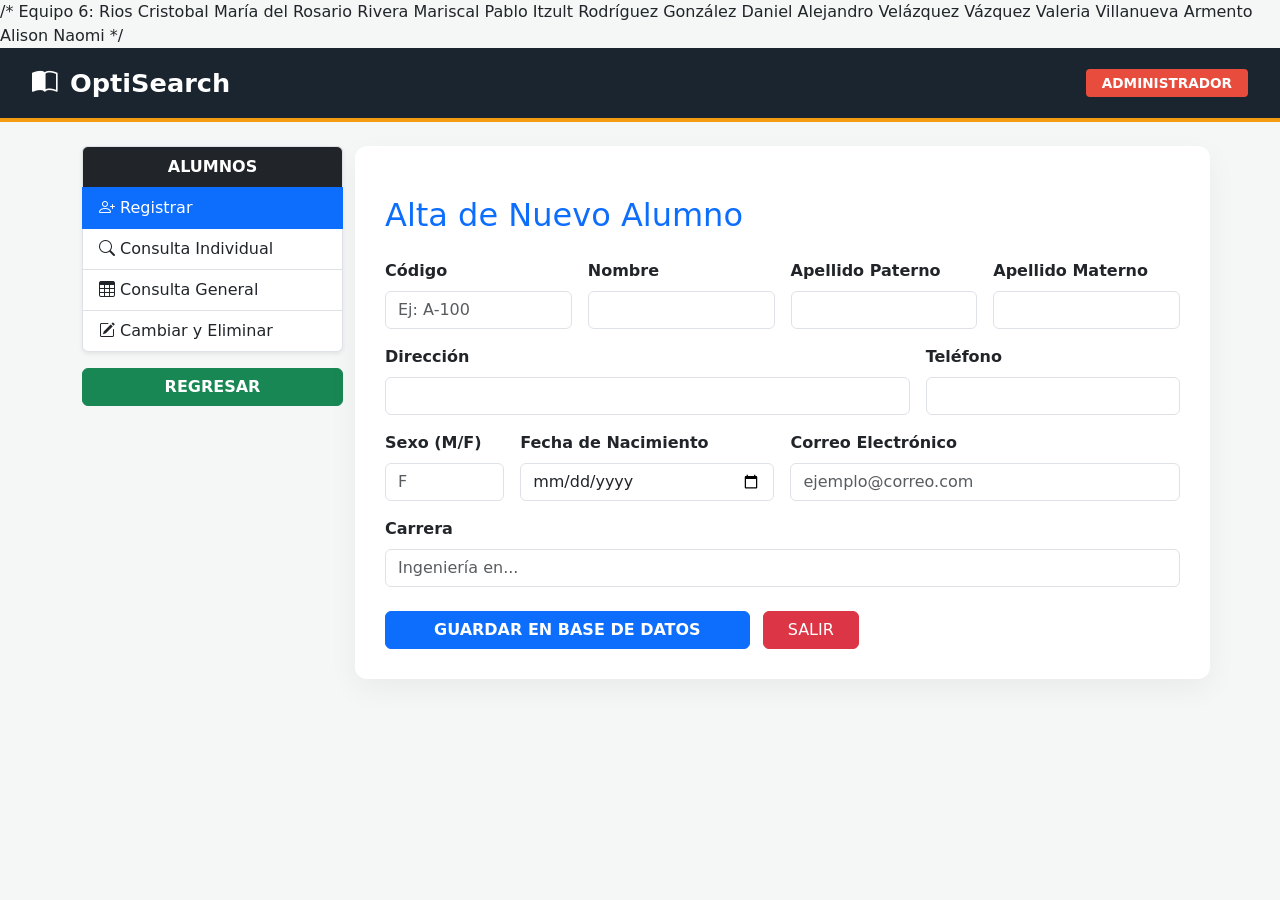
==== alumnos.html @ b0c6136f "Adicion de comentario del equipo y el apartado prestamo html y css" ====
<!DOCTYPE html>
<html lang="es">
    /* Equipo 6: 
    Rios Cristobal María del Rosario
    Rivera Mariscal Pablo Itzult
    Rodríguez González Daniel Alejandro
    Velázquez Vázquez Valeria
    Villanueva Armento Alison Naomi
*/ 
<head>
    <meta charset="UTF-8">
    <meta name="viewport" content="width=device-width, initial-scale=1.0">
    <title>OptiSearch - ALUMNOS</title>
    <link href="https://cdn.jsdelivr.net/npm/bootstrap@5.3.0/dist/css/bootstrap.min.css" rel="stylesheet">
    <link rel="stylesheet" href="https://cdn.jsdelivr.net/npm/bootstrap-icons@1.11.0/font/bootstrap-icons.css">
    <link rel="stylesheet" href="diseño/alumnos.css">
</head>
<body style="background-color: #f4f7f6;">

    <nav style="background-color: #1a252f; color: white; padding: 1rem 2rem; display: flex; justify-content: space-between; align-items: center; border-bottom: 4px solid #f39c12;">
        <div style="font-size: 1.6rem; font-weight: bold; display: flex; align-items: center; gap: 12px;">
            <i class="bi bi-book-half"></i> <span>OptiSearch</span>
        </div>
        <div>
            <span style="background-color: #e74c3c; padding: 6px 16px; border-radius: 4px; font-weight: 600; text-transform: uppercase; font-size: 0.85rem;">Administrador</span>
        </div>
    </nav>

    <div class="container mt-4">
        <div class="row">
            <div class="col-md-3">
                <div class="list-group shadow-sm">
                    <div class="list-group-item bg-dark text-white fw-bold text-center">ALUMNOS</div>
                    <button class="list-group-item list-group-item-action active"><i class="bi bi-person-plus"></i> Registrar</button>
                    <button class="list-group-item list-group-item-action"><i class="bi bi-search"></i> Consulta Individual</button>
                    <button class="list-group-item list-group-item-action" onclick="consultarGeneral()"><i class="bi bi-table"></i> Consulta General</button>
                    <button class="list-group-item list-group-item-action"><i class="bi bi-pencil-square"></i> Cambiar y Eliminar</button>
                </div>
                <button class="btn btn-success w-100 mt-3 fw-bold" onclick="location.href='biblioteca.html'">REGRESAR</button>
            </div>

            <div class="col-md-9" style="background: white; padding: 30px; border-radius: 12px; box-shadow: 0 10px 30px rgba(0,0,0,0.05);">
                
                <div class="imagen-fondo" style="margin-bottom: 20px; border-radius: 10px;"></div>

                <h2 class="mb-4 text-primary">Alta de Nuevo Alumno</h2>

                <form id="alumnoForm" class="row g-3">
                    <div class="col-md-3">
                        <label class="form-label fw-bold">Código</label>
                        <input type="text" id="codigo" class="form-control" placeholder="Ej: A-100" required>
                    </div>
                    <div class="col-md-3">
                        <label class="form-label fw-bold">Nombre</label>
                        <input type="text" id="nombre" class="form-control" required>
                    </div>
                    <div class="col-md-3">
                        <label class="form-label fw-bold">Apellido Paterno</label>
                        <input type="text" id="apellido1" class="form-control" required>
                    </div>
                    <div class="col-md-3">
                        <label class="form-label fw-bold">Apellido Materno</label>
                        <input type="text" id="apellido2" class="form-control">
                    </div>

                    <div class="col-md-8">
                        <label class="form-label fw-bold">Dirección</label>
                        <input type="text" id="direccion" class="form-control" required>
                    </div>
                    <div class="col-md-4">
                        <label class="form-label fw-bold">Teléfono</label>
                        <input type="text" id="telefono" class="form-control" required>
                    </div>

                    <div class="col-md-2">
                        <label class="form-label fw-bold">Sexo (M/F)</label>
                        <input type="text" id="sexo" class="form-control" maxlength="1" placeholder="F" required>
                    </div>
                    <div class="col-md-4">
                        <label class="form-label fw-bold">Fecha de Nacimiento</label>
                        <input type="date" id="fecha_nac" class="form-control" required>
                    </div>
                    <div class="col-md-6">
                        <label class="form-label fw-bold">Correo Electrónico</label>
                        <input type="email" id="correo" class="form-control" placeholder="ejemplo@correo.com" required>
                    </div>
                    <div class="col-md-12">
                        <label class="form-label fw-bold">Carrera</label>
                        <input type="text" id="carrera" class="form-control" placeholder="Ingeniería en..." required>
                    </div>

                    <div class="col-12 mt-4">
                        <button type="submit" class="btn btn-primary px-5 fw-bold">GUARDAR EN BASE DE DATOS</button>
                        <button type="button" class="btn btn-danger px-4 ms-2" onclick="location.href='index.html'">SALIR</button>
                    </div>
                </form>

                <div id="seccionTabla" class="mt-5" style="display:none;">
                    <h3 class="text-primary">Registros Actuales</h3>
                    <div class="table-responsive">
                        <table class="table table-hover border mt-3">
                            <thead class="table-dark">
                                <tr>
                                    <th>Código</th>
                                    <th>Nombre</th>
                                    <th>Carrera</th>
                                    <th>Correo</th>
                                    <th>Dirección</th>
                                    <th>Teléfono</th>
                                    <th>Sexo</th>
                                    <th>Fecha de Nacimiento</th>
                                    
                                    
                                </tr>
                            </thead>
                            <tbody id="cuerpoTabla"></tbody>
                        </table>
                    </div>
                </div>
            </div>
        </div>
    </div>

    <script>
    // --- 1. FUNCIÓN DE REGISTRO (POST) ---
    document.getElementById('alumnoForm').addEventListener('submit', async (e) => {
        e.preventDefault(); 

        const alumno = {
            codigo: document.getElementById('codigo').value,
            nombre: document.getElementById('nombre').value,
            apellido1: document.getElementById('apellido1').value,
            apellido2: document.getElementById('apellido2').value,
            direccion: document.getElementById('direccion').value,
            telefono: document.getElementById('telefono').value,
            sexo: document.getElementById('sexo').value,
            fecha_nac: document.getElementById('fecha_nac').value,
            correo: document.getElementById('correo').value,
            carrera: document.getElementById('carrera').value
        };

        try {
            // CORRECCIÓN: Cambiado de puerto 3000 a 5432 para que coincida con tu servidor
            const res = await fetch('http://localhost:5432/registrar-alumno', {
                method: 'POST',
                headers: { 'Content-Type': 'application/json' },
                body: JSON.stringify(alumno)
            });
            const result = await res.json();
            alert(result.mensaje); 
            if(result.success) e.target.reset(); 
        } catch (err) {
            // Este error sale si el servidor de Node no está encendido
            alert("⚠️ Error: El servidor no responde. Verifica que Node esté corriendo en el puerto 5432.");
        }
    });

    // --- 2. FUNCIÓN DE CONSULTA GENERAL (GET) ---
    async function consultarGeneral() {
        try {
            
            
            const res = await fetch('http://localhost:5432/consultar-alumnos');
            const result = await res.json();

            if (result.success) {
                const tabla = document.getElementById('cuerpoTabla');
                tabla.innerHTML = ""; 
                
                result.datos.forEach(a => {
                    // fechaformatocorto
const fechaLimpia = new Date(a.fecha_nac).toLocaleDateString('es-MX');

                    tabla.innerHTML += `
                        <tr>
                            <td class="fw-bold">${a.codigo}</td>
                            <td>${a.nombre} ${a.apellido1} ${a.apellido2 || ''}</td>
                            <td>${a.carrera}</td>
                            <td>${a.correo}</td>
                            <td>${a.direccion}</td>
                            <td>${a.telefono}</td>
                            <td class="text-center">${a.sexo}</td>
                            <td>${fechaLimpia}</td>
                            
                        </tr>`;
                });
                document.getElementById('seccionTabla').style.display = "block";
            }
        } catch (err) {
            alert("Error al conectar con la base de datos para la consulta.");
        }
    }
</script>
</body>
</html>
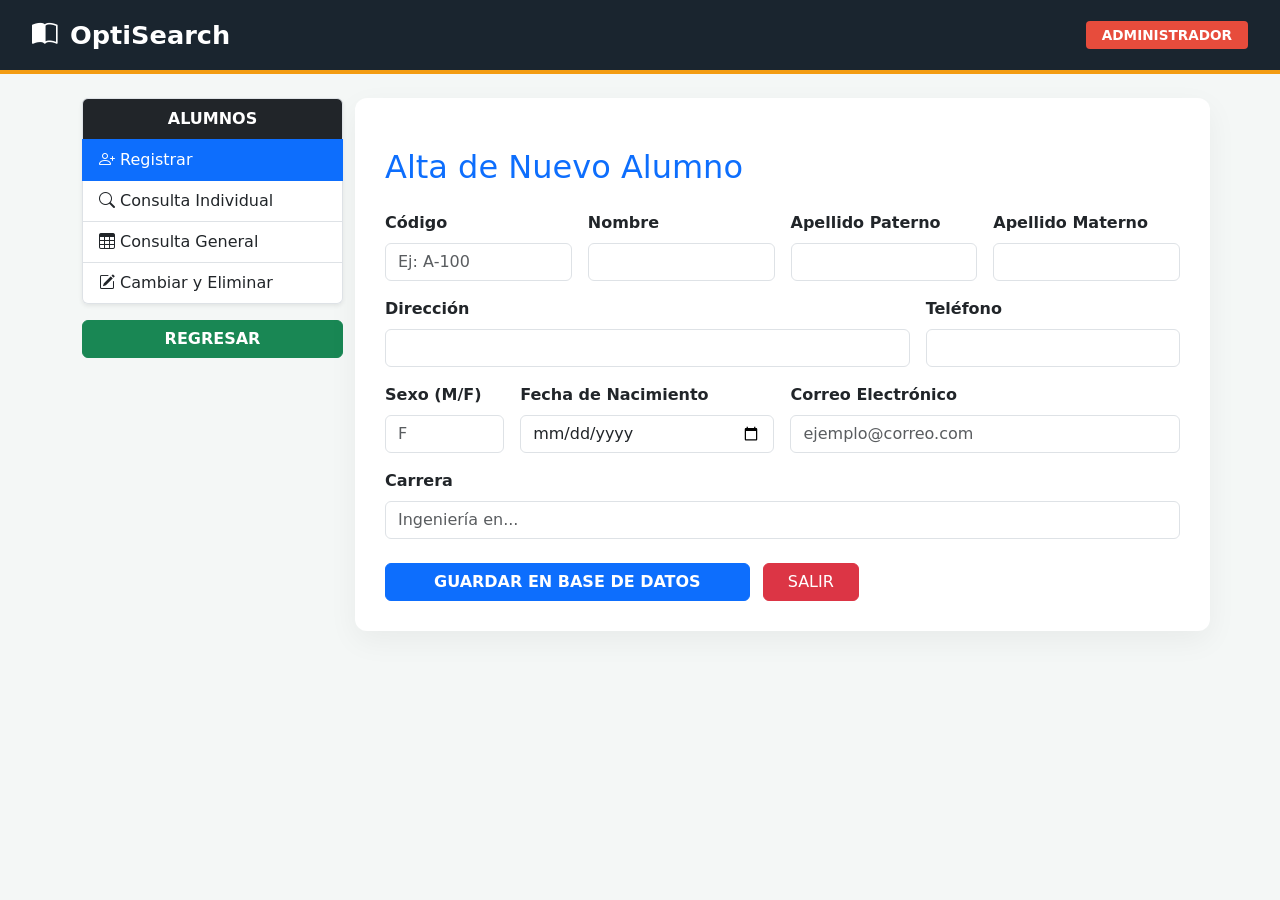
==== commit ae4a09b9: "hola" ====
--- a/alumnos.html
+++ b/alumnos.html
@@ -1,12 +1,12 @@
 <!DOCTYPE html>
 <html lang="es">
-    /* Equipo 6: 
+<!-- Equipo 6: 
     Rios Cristobal María del Rosario
     Rivera Mariscal Pablo Itzult
     Rodríguez González Daniel Alejandro
     Velázquez Vázquez Valeria
     Villanueva Armento Alison Naomi
-*/ 
+--> 
 <head>
     <meta charset="UTF-8">
     <meta name="viewport" content="width=device-width, initial-scale=1.0">
